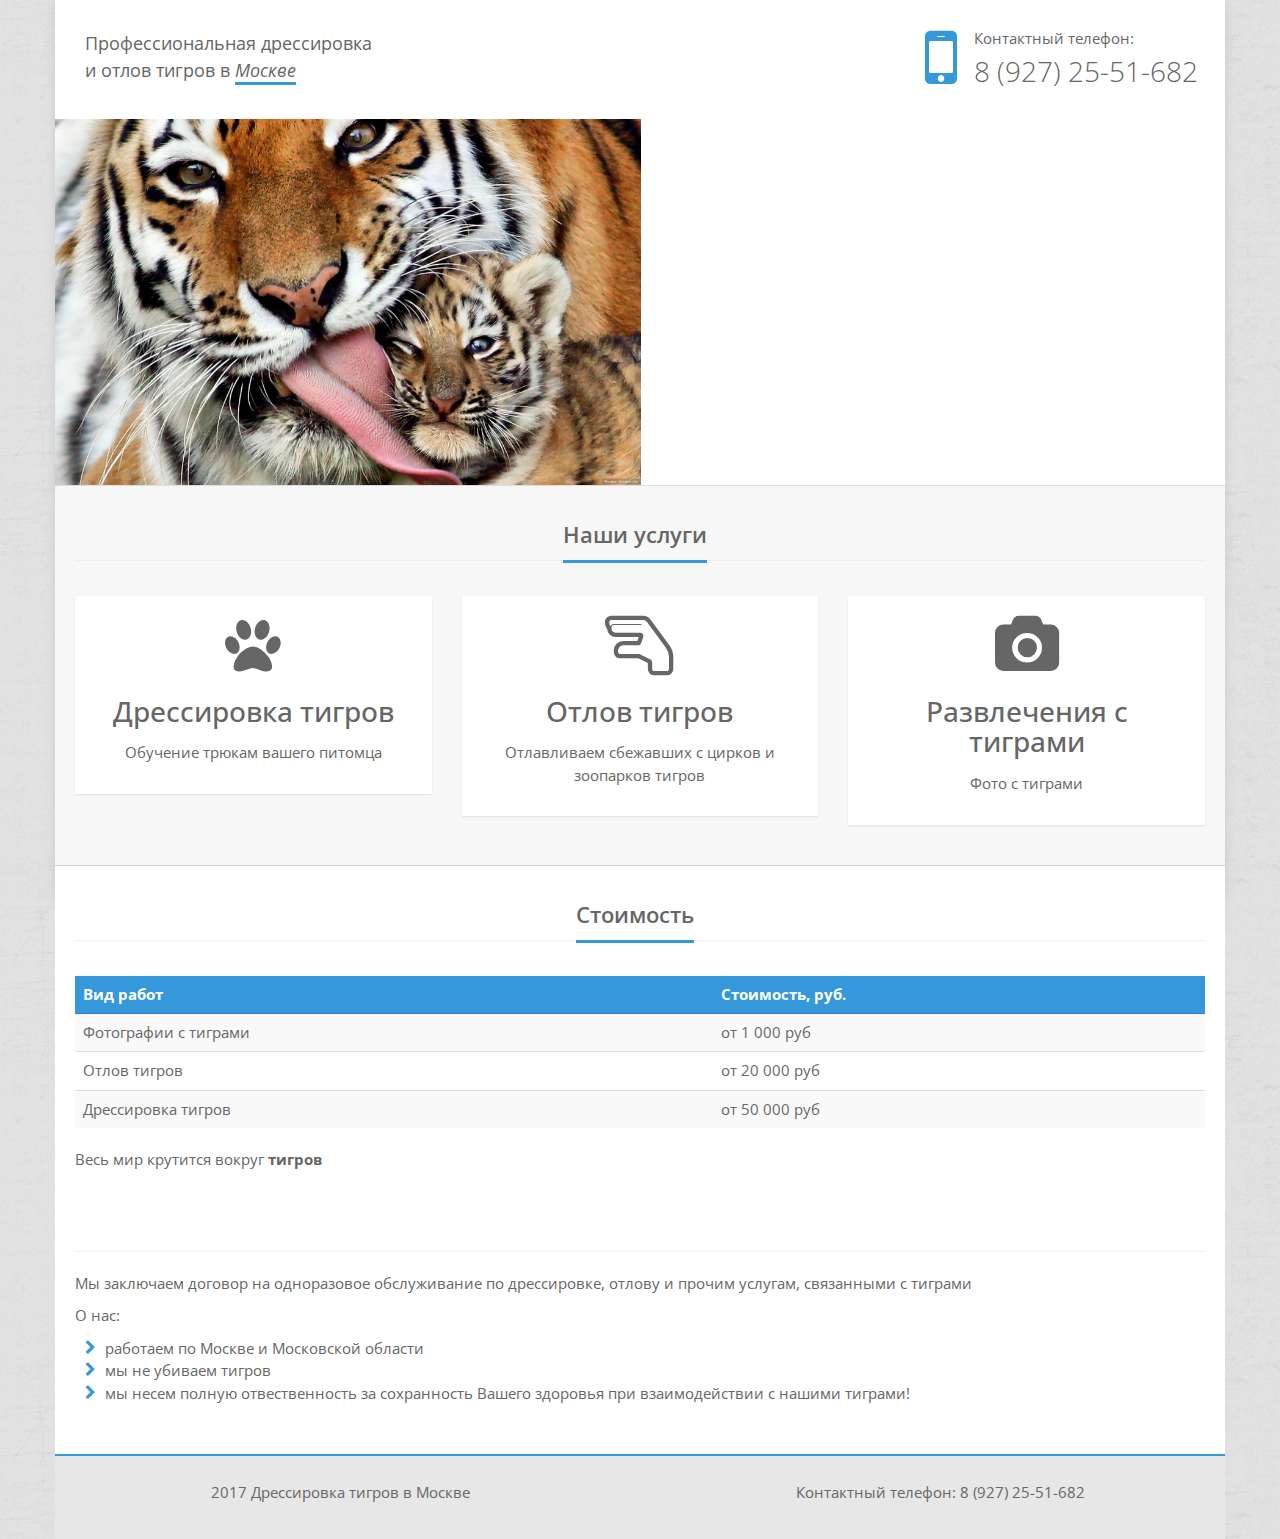
==== index.html @ e204d27b "Update index.html" ====
<!DOCTYPE html>
<html>
<head lang="en">
    <meta charset="UTF-8">
    <title> Дрессировка и отлов тигров в Москве</title>
    <meta name="description" content="Дрессируем и отлавливаем тигров в Москве и Московской области">
    <meta name="keywords" content="дрессировка тигров, отлов тигров">
    <link href="http://fonts.googleapis.com/css?family=Open+Sans:300,400,700" rel="stylesheet" type="text/css">
    <link rel="stylesheet" href="css/bootstrap.min.css">
    <link rel="stylesheet" href="css/main.css">
    <link href="css/font-awesome.min.css" rel="stylesheet" type="text/css">
</head>
<body class="front boxed">
    <div class="page-wrapper">
        <div class="header" style="min-height: 90px">
            <div class="container" style="padding: 20px">
                <div style="float: left;font-size: 18px;padding: 10px;">
                    Профессиональная дрессировка <br/> и отлов тигров в <span style="border-bottom: 3px solid #3498db;font-style:italic">Москве</span>
                </div>
                <div style="float: right">
                    <div style="float:left; padding: 0px 10px">
                        <i class="fa fa-mobile-phone fa-5x" style="color: #3498db"></i>
                    </div>
                  <div style="float: left;padding: 7px">
                      Контактный телефон:
                    <div style="font-size: 28px; font-weight: 300"> 8 (927) 25-51-682 </div>
                  </div>
                </div>
            </div>
        </div>
        <div class="body-block">
            <div class="body-img">
                <img src="img/tiger.jpg" height="366" align="middle">
            </div>
            <div class="light-block block">
                <div class="block-heading">
                    <h2>
                        <span> Наши услуги </span>
                    </h2>
                </div>
                <div class="row">
                    <div class="col-md-4">
                        <div class="service-item">
                            <i class="fa fa-paw fa-4x"></i>
                            <h2> Дрессировка тигров </h2>
                            <p> Обучение трюкам вашего питомца </p>
                        </div>
                    </div>
                    <div class="col-md-4 ">
                        <div class="service-item">
                            <i class="fa fa-hand-lizard-o fa-4x"></i>
                            <h2> Отлов тигров </h2>
                            <p> Отлавливаем сбежавших с цирков и зоопарков тигров </p>
                        </div>
                    </div>
                    <div class="col-md-4 ">
                        <div class="service-item">
                            <i class="fa fa-camera fa-4x"></i>
                            <h2> Развлечения с тиграми </h2>
                            <p> Фото с тиграми </p>
                        </div>
                    </div>
                </div>
            </div>
            <div class="block">
                <div class="block-heading">
                    <h2>
                        <span> Стоимость </span>
                    </h2>
                </div>

                <table class="table table-hover table-striped">
                    <thead>
                    <tr>
                        <th> Вид работ </th>
                        <th> Стоимость, руб. </th>
                    </tr>
                    </thead>
                    <tbody>
                        <tr>
                            <td> Фотографии с тиграми </td>
                            <td> от 1 000 руб </td>
                        </tr>
                        <tr>
                            <td> Отлов тигров </td>
                            <td> от 20 000 руб </td>
                        </tr>
                        <tr>
                            <td> Дрессировка тигров </td>
                            <td> от 50 000 руб </td>
                        </tr>
                    </tbody>
                </table>

                <p> Весь мир крутится вокруг <strong> тигров </strong>  </p>
            </div>

            <div class="block">
                <hr/>
                <p> Мы заключаем договор на одноразовое обслуживание по дрессировке, отлову и прочим услугам, связанными с тиграми</p>
                <p> О нас: </p>
                <ul class="ul-list ul-fa-chevron-right">
                    <li> работаем по Москве и Московской области </li>
                    <li> мы не убиваем тигров </li>
                    <li> мы несем полную отвественность за сохранность Вашего здоровья при взаимодействии с нашими тиграми!</li>
                </ul>
            </div>
        </div>
        <div class="footer">
            <div class="row">
                <div class="col-lg-6">
                    <p> 2017 Дрессировка тигров в Москве </p>
                </div>
                <div class="col-lg-6">
                    Контактный телефон: 8 (927) 25-51-682
                </div>
            </div>
        </div>
    </div>
</body>
</html>
---- css/main.css ----
body,
html {
    width: 100%;
    height: 100%;
}

body {
    background-image: url("../img/bg.png");
    background-repeat: repeat;
    background-position: 0 0;
    font-family: 'Open Sans', sans-serif;

    font-size: 15px;
    line-height: 1.50;
    color: #666666;
    background-color: #ffffff;
}

.page-wrapper {
    background-color: #ffffff;
}

/* Boxed Layout
---------------------------------- */
.boxed .page-wrapper {
    margin-right: auto;
    margin-left: auto;
    position: relative;
    -webkit-box-shadow: 0px 0px 10px #cacaca;;
    box-shadow: 0px 0px 10px #cacaca;;
    height: 100%;
}

/* Small devices (tablets, 768px and up) */
@media (min-width:768px) {
    .boxed .page-wrapper {
        width: 750px;
    }
}

/* Medium devices (desktops, tablets, 992px and up) */
@media (min-width:992px) {
    .boxed .page-wrapper {
        width: 970px;
    }
}

/* Large devices (Large desktops 1200px and up) */
@media (min-width:1200px) {
    .boxed .page-wrapper {
        width: 1170px;
    }
}

.body-img{
    height: 366px;
    overflow: hidden;
}

.body-img img{
    max-width: 100%;
    max-height: 366px;
}

.block{
    padding: 10px 20px 40px 20px;
    background-color: white;
}
.light-block {
    background-color: #f7f7f7;
    border-top: 1px solid #DDDDDD;
    border-bottom: 1px solid #d1d1d1;
}

.block-heading {
    margin: 10px 0px 35px 0px;
    text-align: center;

}

.block-heading h2 {
    font-size: 18px;
    line-height: 36px;
    font-weight: 600;
    padding: 0px 10px 6px 0px;
    margin-bottom: 10px;
    border-bottom: 1px solid #eee;
    color: #666;
    font-family: 'Open Sans', sans-serif;
}

.block-heading h2 span {
    padding-bottom: 11px;
    border-bottom: 3px solid;
    border-color: #3498db;
    font-size: 22px;
}

.service-item{
    text-align: center;
    background: white;
    padding: 20px;
    -webkit-box-shadow: 0 1px 2px rgba(0, 0, 0, .1);
    box-shadow: 0 1px 2px rgba(0, 0, 0, .1);
    border: none !important;
}

.service-item h2 {
    font-size: 28px;
    margin-bottom: 15px;
}
.service-item i:hover{
    color: #3498db;
}

.table > thead > tr > th {
    border-bottom: 1px solid #3d78d8;
    background-color: #3498db;
    color: #fff;
}

.ul-list {
    list-style-type: none;
    padding-left: 20px;
    margin: 10px;
}

.ul-fa-chevron-right li:before {
    content: "\f054";
}
.ul-list li:before {
    font-family: 'FontAwesome';
    float: left;
    margin-left: -20px;
    color: #3498db;
}

.footer{
    text-align: center;
    background-color: #e7e7e7;
    padding: 25px 0;
    border-top: 2px solid #3498db;
}
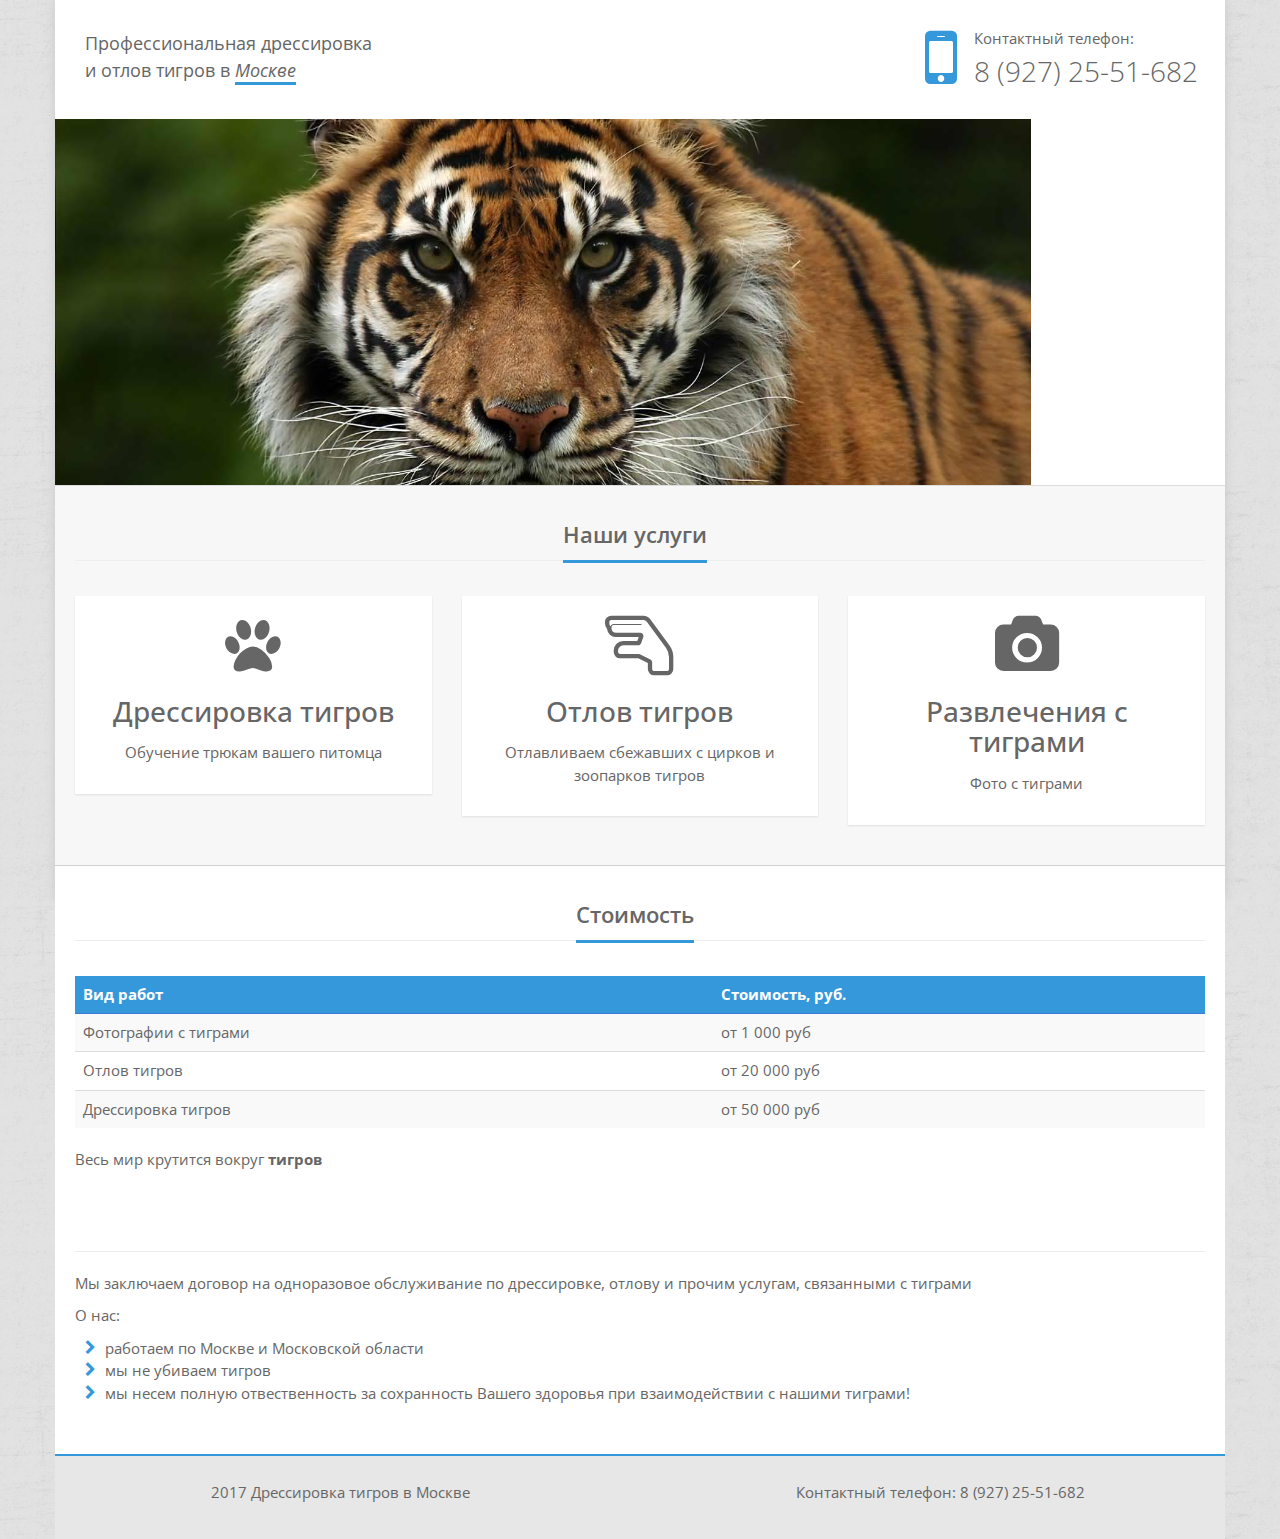
==== commit 827387a5: "Update index.html" ====
--- a/index.html
+++ b/index.html
@@ -30,7 +30,7 @@
         </div>
         <div class="body-block">
             <div class="body-img">
-                <img src="img/tiger.jpg" height="366" align="middle">
+                <img src="img/tigerbg.jpg" height="366px">
             </div>
             <div class="light-block block">
                 <div class="block-heading">
--- a/css/main.css
+++ b/css/main.css
@@ -1,5 +1,3 @@
-
-
 body,
 html {
     width: 100%;
@@ -143,4 +141,3 @@
     padding: 25px 0;
     border-top: 2px solid #3498db;
 }
-
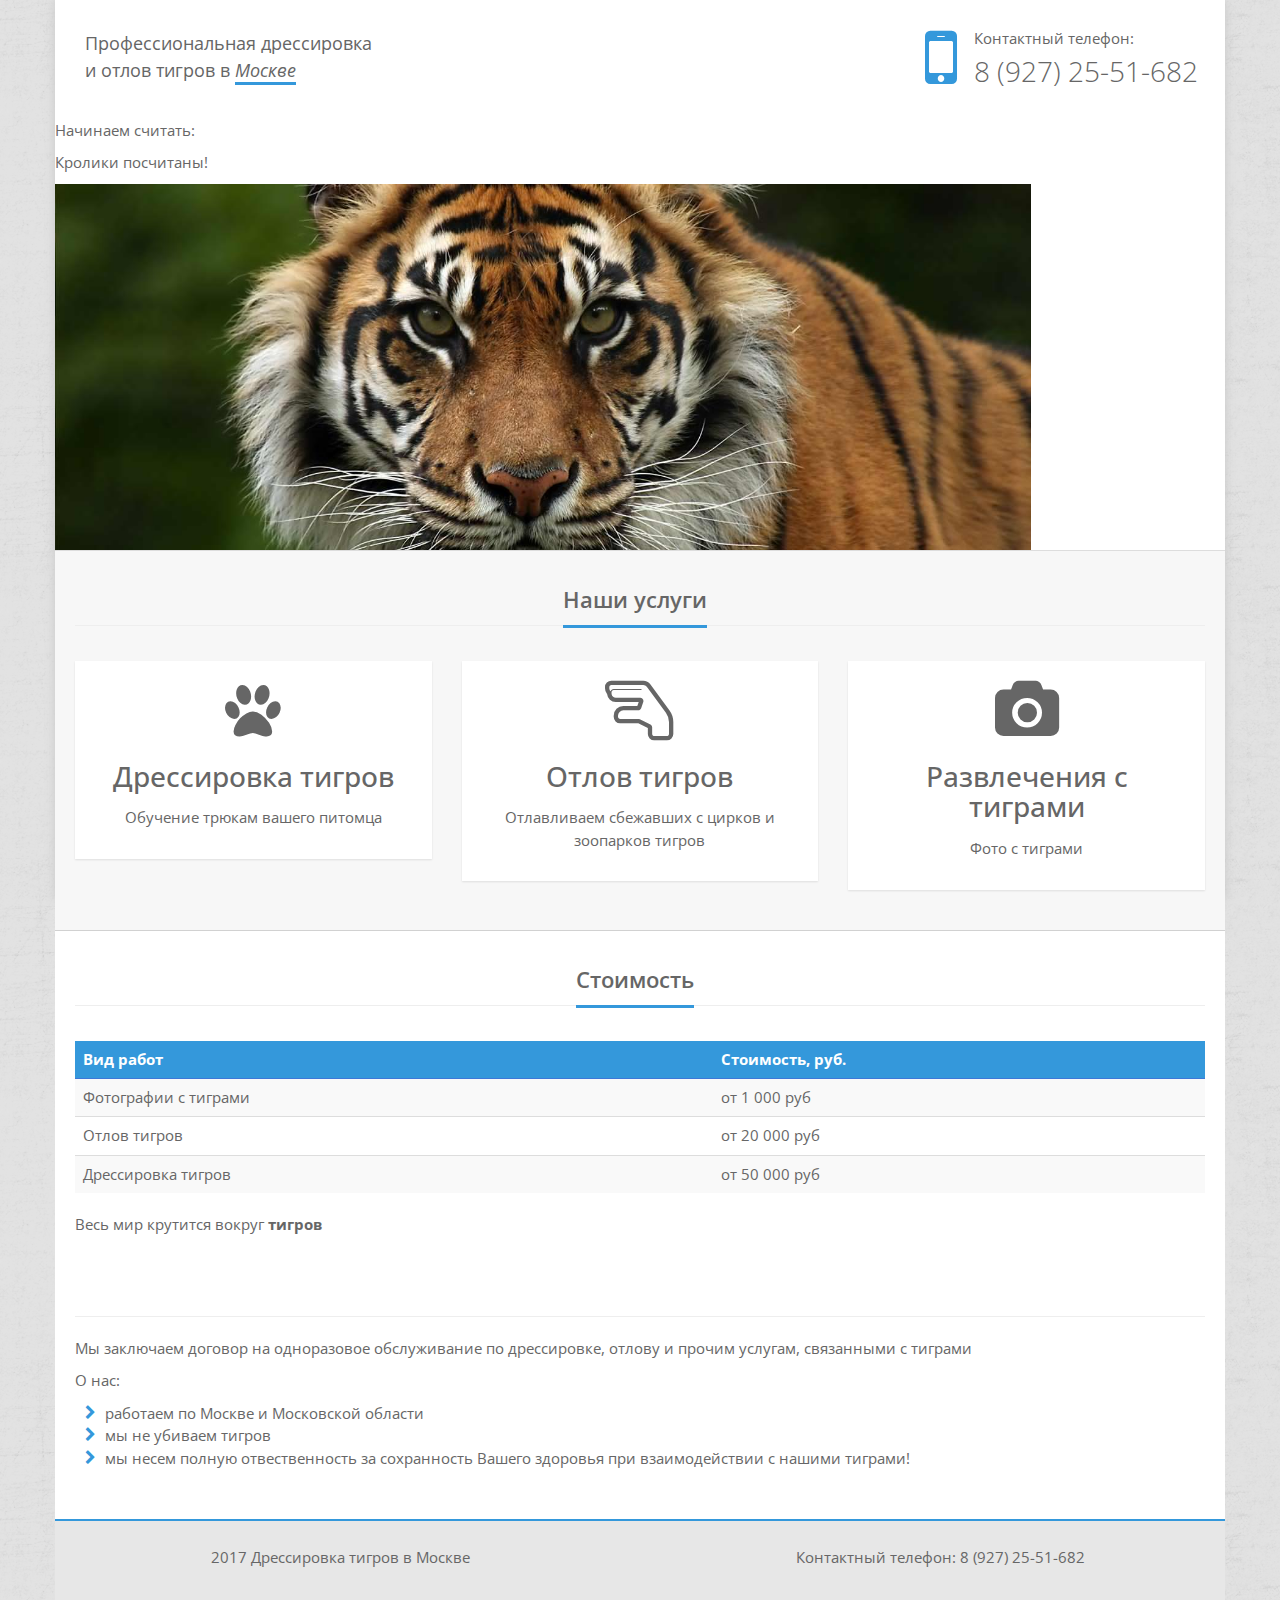
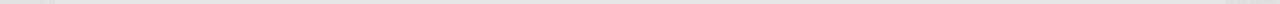
==== commit 507d9240: "Update index.html" ====
--- a/index.html
+++ b/index.html
@@ -28,6 +28,15 @@
                 </div>
             </div>
         </div>
+  <p>Начинаем считать:</p>
+
+  <script>
+    alert( 'Первый кролик!' );
+    alert( 'Второй кролик!' );
+    alert( 'Третий кролик!' );
+  </script>
+
+  <p>Кролики посчитаны!</p>
         <div class="body-block">
             <div class="body-img">
                 <img src="img/tigerbg.jpg" height="366px">
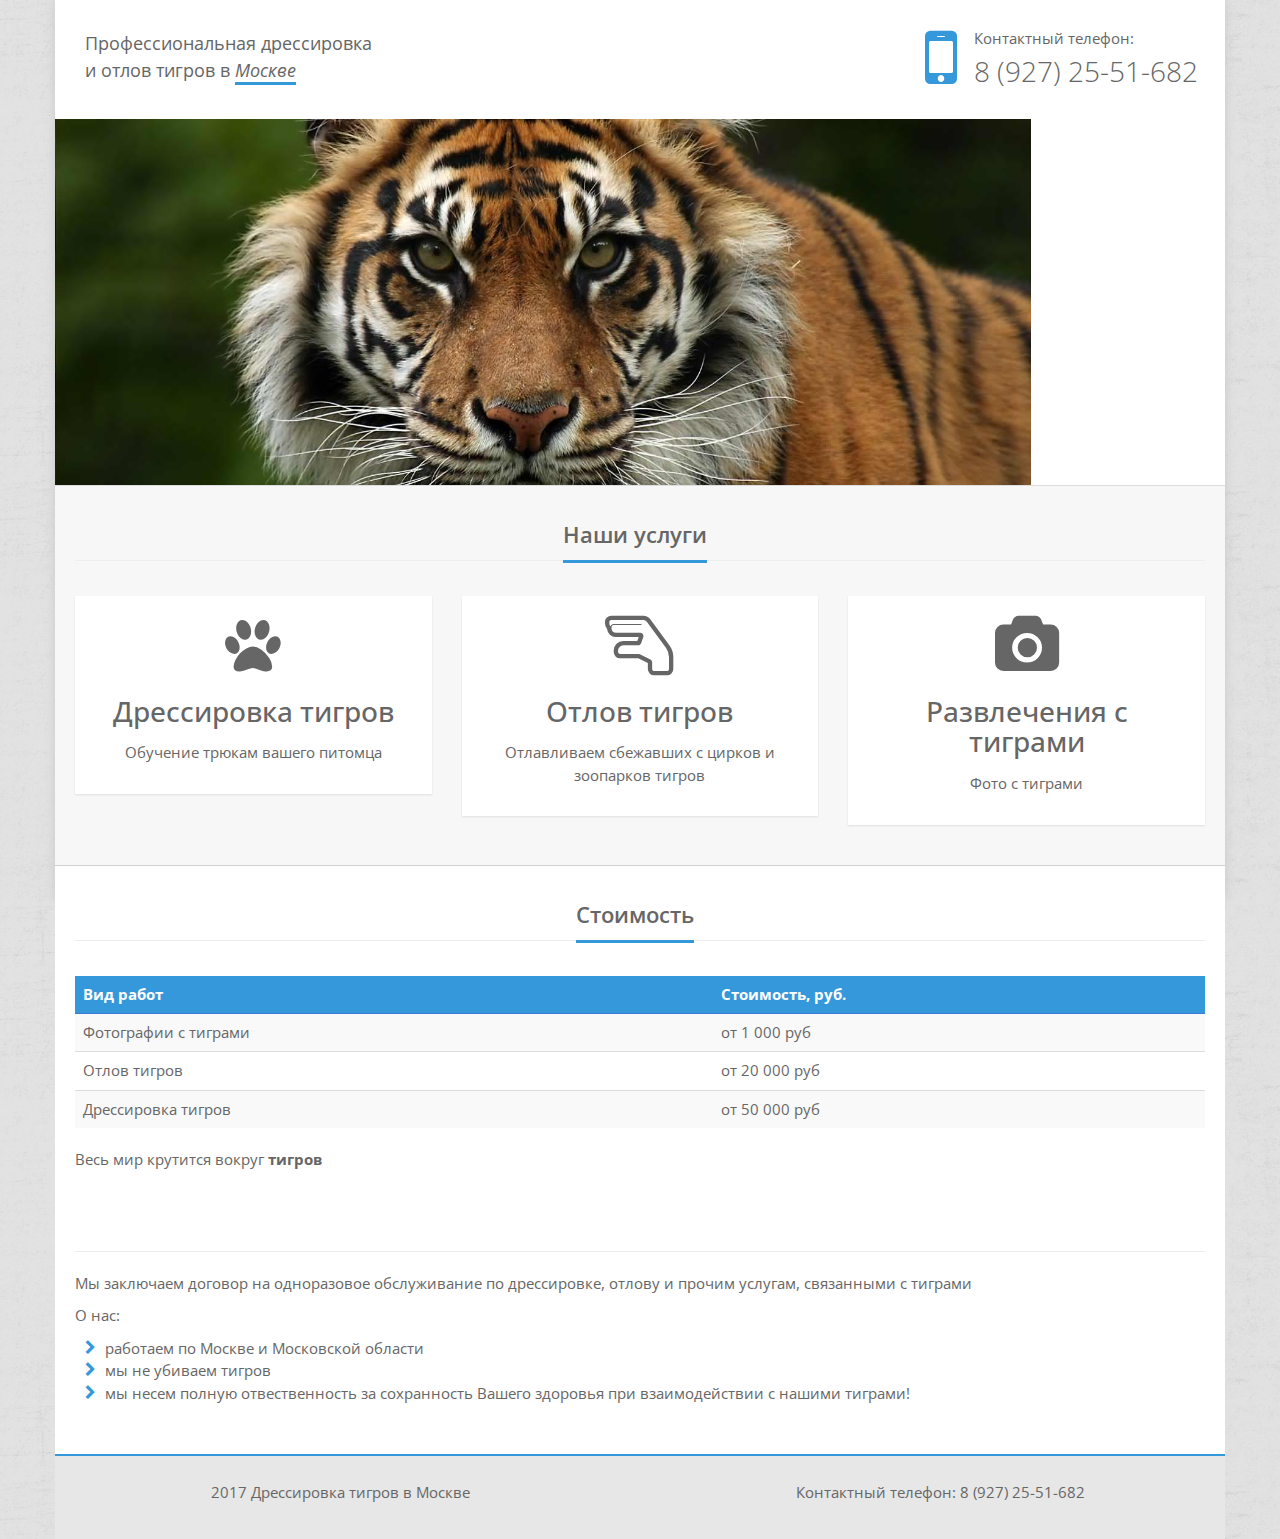
==== commit fde6a1a3: "Update index.html" ====
--- a/index.html
+++ b/index.html
@@ -28,15 +28,6 @@
                 </div>
             </div>
         </div>
-  <p>Начинаем считать:</p>
-
-  <script>
-    alert( 'Первый кролик!' );
-    alert( 'Второй кролик!' );
-    alert( 'Третий кролик!' );
-  </script>
-
-  <p>Кролики посчитаны!</p>
         <div class="body-block">
             <div class="body-img">
                 <img src="img/tigerbg.jpg" height="366px">
